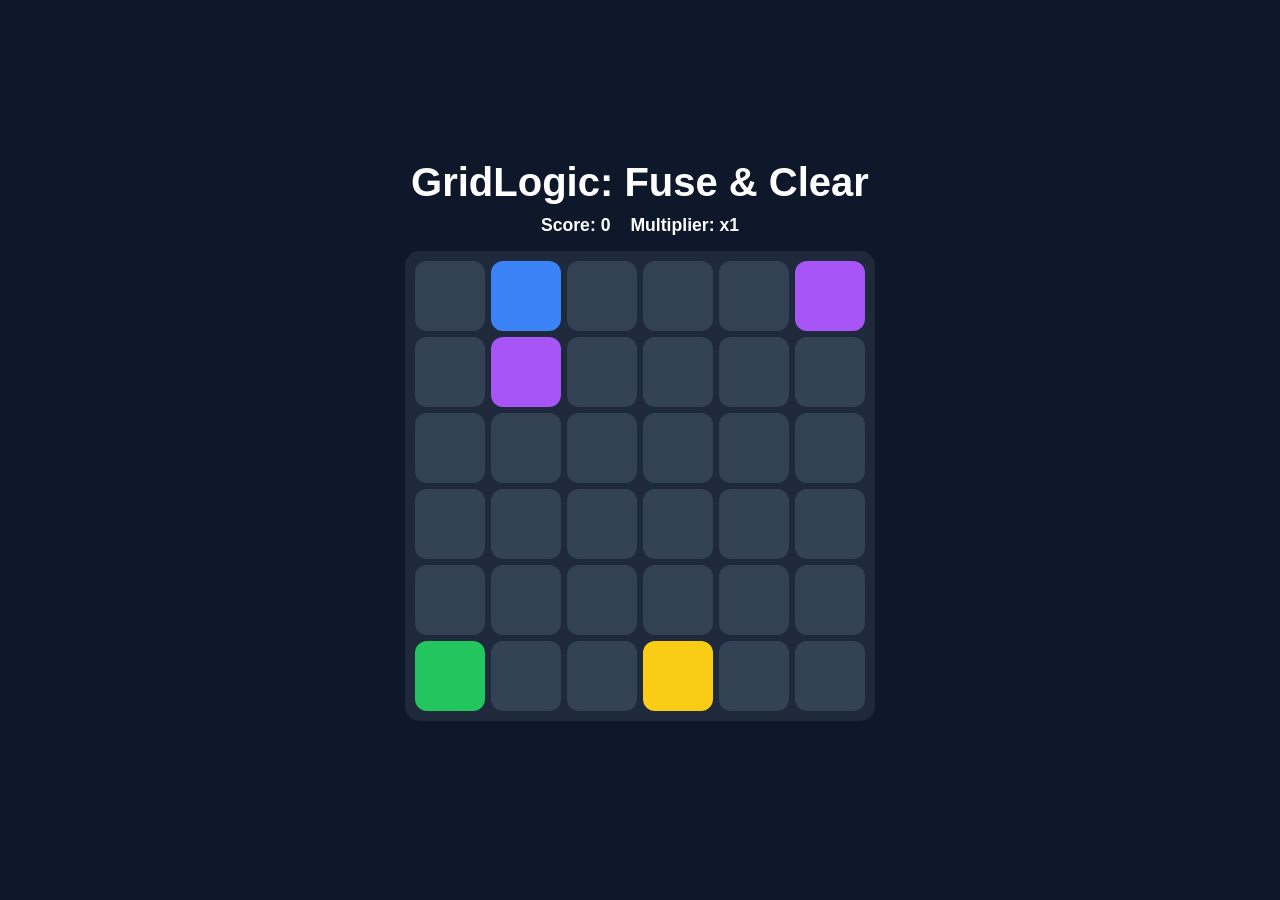
==== index.html @ 473e2ab2 "Rename title and heading from GridLock to GridLogic" ====
<!DOCTYPE html>
<html lang="en">
<head>
<meta charset="UTF-8">
<meta name="viewport" content="width=device-width,initial-scale=1">
<title>GridLogic: Fuse & Clear</title>
<link rel="stylesheet" href="styles.css">
</head>
<body>

<div class="container">
  <h1>GridLogic: Fuse & Clear</h1>
  
  <div class="stats">
    <div>Score: <span id="score">0</span></div>
    <div>Multiplier: x<span id="multiplier">1</span></div>
  </div>
  
  <div class="grid" id="grid"></div>
  
  <div id="gameover" class="gameover"></div>
</div>

<script src="game.js"></script>
</body>
</html>
---- styles.css ----
*{
    margin:0;
    padding:0;
    box-sizing:border-box;
    font-family:Inter,sans-serif;
}

:root{
    --cell-size:min(14vw,70px);
    --gap:min(1vw,6px);
}

body{
    background:#0f172a;
    color:white;
    min-height:100vh;
    display:flex;
    justify-content:center;
    align-items:center;
    padding:15px;
}

.container{
    text-align:center;
    width:100%;
    max-width:600px;
}

h1{
    margin-bottom:10px;
    font-size:clamp(1.4rem,4vw,2.5rem);
}

.stats{
    display:flex;
    justify-content:center;
    gap:20px;
    margin-bottom:15px;
    font-weight:bold;
    flex-wrap:wrap;
    font-size:clamp(0.9rem,2.5vw,1.1rem);
}

.grid{
    display:grid;
    grid-template-columns:repeat(6,var(--cell-size));
    gap:var(--gap);
    background:#1e293b;
    padding:10px;
    border-radius:15px;
    width:fit-content;
    margin:auto;
}

.cell{
    width:var(--cell-size);
    height:var(--cell-size);
    border-radius:12px;
    background:#334155;
    cursor:pointer;
    transition:.2s;
}

.cell:hover{
    transform:scale(1.05);
}

.red{
    background:#ef4444;
}

.blue{
    background:#3b82f6;
}

.green{
    background:#22c55e;
}

.yellow{
    background:#facc15;
}

.purple{
    background:#a855f7;
}

.gameover{
    margin-top:20px;
    font-size:clamp(1rem,4vw,1.5rem);
    color:#ff5555;
}

/* Tablets */
@media (max-width:768px){

    :root{
        --cell-size:min(13vw,60px);
    }

    .stats{
        gap:15px;
    }
}

/* Phones */
@media (max-width:480px){

    :root{
        --cell-size:min(14vw,50px);
    }

    .container{
        width:100%;
    }

    .grid{
        padding:8px;
    }

    .cell{
        border-radius:8px;
    }
}

/* Very Small Phones */
@media (max-width:350px){

    :root{
        --cell-size:min(13vw,42px);
    }

    .stats{
        flex-direction:column;
        gap:8px;
    }
}
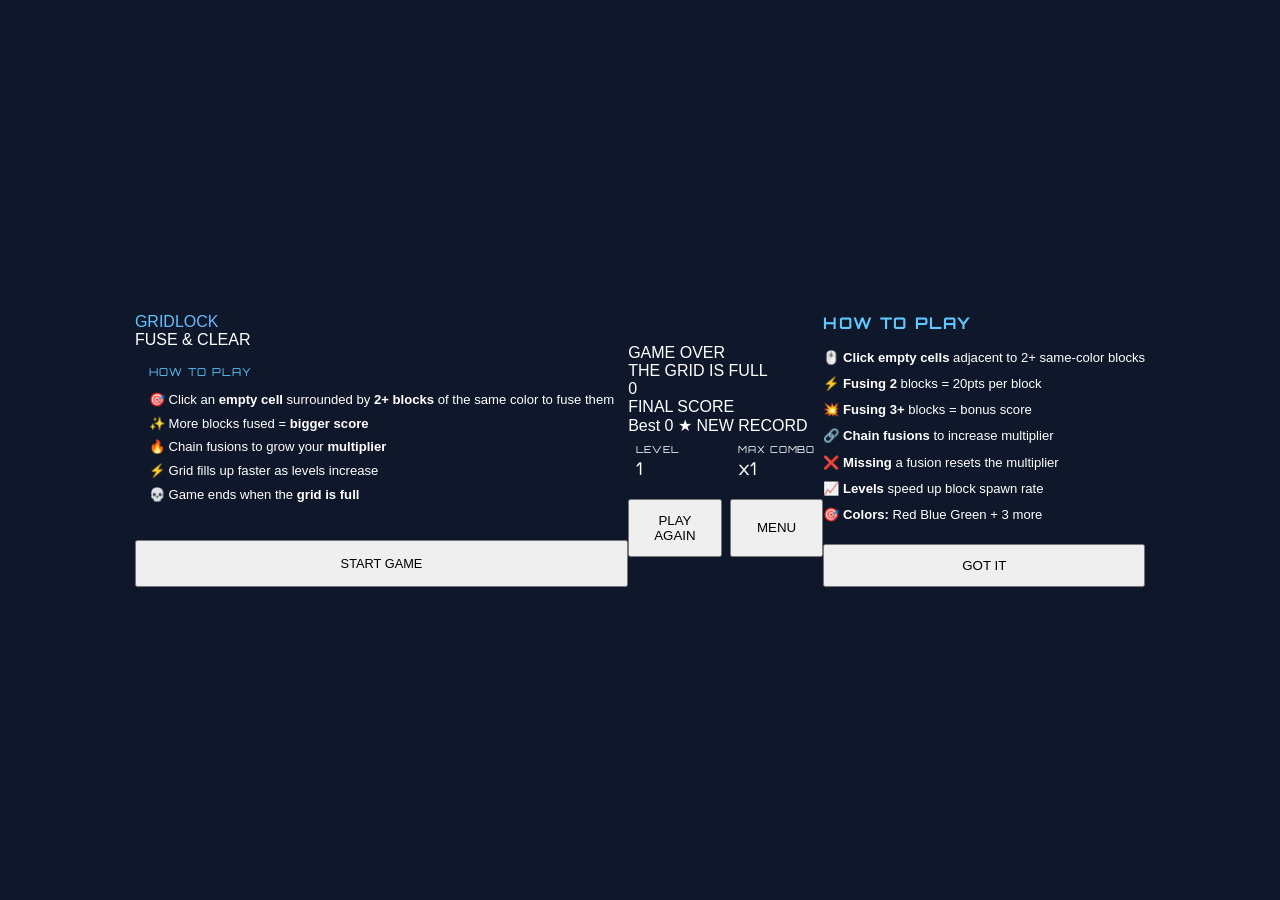
==== commit 24d43eb4: "Revamp index.html for GridLock game Updated HTML structure and added game instructions." ====
--- a/index.html
+++ b/index.html
@@ -3,24 +3,115 @@
 <head>
 <meta charset="UTF-8">
 <meta name="viewport" content="width=device-width,initial-scale=1">
-<title>GridLogic: Fuse & Clear</title>
+<title>GridLock: Fuse & Clear</title>
+<link rel="preconnect" href="https://fonts.googleapis.com">
+<link href="https://fonts.googleapis.com/css2?family=Orbitron:wght@400;700;900&family=Rajdhani:wght@400;600;700&display=swap" rel="stylesheet">
 <link rel="stylesheet" href="styles.css">
 </head>
 <body>
 
-<div class="container">
-  <h1>GridLogic: Fuse & Clear</h1>
-  
-  <div class="stats">
-    <div>Score: <span id="score">0</span></div>
-    <div>Multiplier: x<span id="multiplier">1</span></div>
+<!-- START SCREEN -->
+<div class="overlay" id="startScreen">
+  <div class="overlay-card">
+    <div class="overlay-title" style="background:linear-gradient(135deg,#60c8ff,#a855f7);-webkit-background-clip:text;-webkit-text-fill-color:transparent;background-clip:text;">GRIDLOCK</div>
+    <div class="overlay-sub">FUSE &amp; CLEAR</div>
+    <div style="margin-bottom:20px;padding:14px;background:var(--surface2);border-radius:10px;border:1px solid var(--border);text-align:left;font-size:0.82rem;line-height:1.8;">
+      <div style="color:#60c8ff;font-family:'Orbitron',monospace;font-size:0.68rem;letter-spacing:0.12em;margin-bottom:6px;">HOW TO PLAY</div>
+      <div>🎯 Click an <strong>empty cell</strong> surrounded by <strong>2+ blocks</strong> of the same color to fuse them</div>
+      <div>✨ More blocks fused = <strong>bigger score</strong></div>
+      <div>🔥 Chain fusions to grow your <strong>multiplier</strong></div>
+      <div>⚡ Grid fills up faster as levels increase</div>
+      <div>💀 Game ends when the <strong>grid is full</strong></div>
+    </div>
+    <div id="startHiScore" style="margin-bottom:14px;"></div>
+    <button class="btn btn-primary" style="width:100%;padding:14px;font-size:0.8rem;" onclick="startGame()">START GAME</button>
   </div>
-  
-  <div class="grid" id="grid"></div>
-  
-  <div id="gameover" class="gameover"></div>
 </div>
 
-<script src="game.js"></script>
+<!-- GAME OVER SCREEN -->
+<div class="overlay hidden" id="gameoverScreen">
+  <div class="overlay-card">
+    <div class="overlay-title" style="color:var(--red);">GAME OVER</div>
+    <div class="overlay-sub">THE GRID IS FULL</div>
+    <div class="score-big" id="finalScore">0</div>
+    <div class="score-label">FINAL SCORE</div>
+    <div class="hi-score-row">
+      <span class="hi-score-label">Best</span>
+      <span class="hi-score-val" id="goHiScore">0</span>
+      <span class="new-record hidden" id="newRecord">★ NEW RECORD</span>
+    </div>
+    <div style="display:grid;grid-template-columns:1fr 1fr;gap:8px;margin-bottom:12px;font-size:0.78rem;color:var(--dim);">
+      <div style="background:var(--surface2);border-radius:8px;padding:8px;border:1px solid var(--border);">
+        <div style="font-family:'Orbitron',monospace;font-size:0.6rem;letter-spacing:0.1em;margin-bottom:2px;">LEVEL</div>
+        <div style="font-family:'Orbitron',monospace;color:var(--text);font-size:1.1rem;" id="finalLevel">1</div>
+      </div>
+      <div style="background:var(--surface2);border-radius:8px;padding:8px;border:1px solid var(--border);">
+        <div style="font-family:'Orbitron',monospace;font-size:0.6rem;letter-spacing:0.1em;margin-bottom:2px;">MAX COMBO</div>
+        <div style="font-family:'Orbitron',monospace;color:var(--yellow);font-size:1.1rem;" id="finalCombo">x1</div>
+      </div>
+    </div>
+    <div style="display:flex;gap:8px;">
+      <button class="btn btn-primary" style="flex:1;padding:12px;" onclick="startGame()">PLAY AGAIN</button>
+      <button class="btn btn-muted" style="flex:1;padding:12px;" onclick="showStart()">MENU</button>
+    </div>
+  </div>
+</div>
+
+<!-- MAIN GAME -->
+<div class="container" id="gameUI" style="display:none;">
+  <div class="header">
+    <div class="logo">GridLock<span>Fuse &amp; Clear</span></div>
+  </div>
+
+  <div class="stats">
+    <div class="stat-card">
+      <div class="stat-label">Score</div>
+      <div class="stat-value glow-blue" id="score">0</div>
+    </div>
+    <div class="stat-card">
+      <div class="stat-label">Multiplier</div>
+      <div class="stat-value glow-gold" id="multiplier">×1</div>
+    </div>
+    <div class="stat-card">
+      <div class="stat-label">Best</div>
+      <div class="stat-value glow-green" id="hiScore">0</div>
+    </div>
+  </div>
+
+  <div class="level-bar-wrap">
+    <span class="level-label">LVL</span>
+    <div class="level-bar"><div class="level-fill" id="levelFill" style="width:0%"></div></div>
+    <span class="level-num" id="levelNum">1</span>
+  </div>
+
+  <div class="grid-wrap">
+    <div class="grid" id="grid"></div>
+  </div>
+
+  <div class="controls">
+    <button class="btn btn-primary" onclick="startGame()">↺ RESTART</button>
+    <button class="btn btn-muted" id="soundBtn" onclick="toggleSound()">🔊 SOUND</button>
+    <button class="btn btn-muted" onclick="showHowTo()">? HOW TO PLAY</button>
+  </div>
+</div>
+
+<!-- HOW TO PLAY OVERLAY -->
+<div class="overlay hidden" id="howToScreen">
+  <div class="overlay-card">
+    <div style="font-family:'Orbitron',monospace;font-weight:700;font-size:1rem;color:#60c8ff;letter-spacing:0.1em;margin-bottom:12px;">HOW TO PLAY</div>
+    <div style="text-align:left;font-size:0.82rem;line-height:2;color:var(--dim);">
+      <div>🖱️ <strong style="color:var(--text);">Click empty cells</strong> adjacent to 2+ same-color blocks</div>
+      <div>⚡ <strong style="color:var(--text);">Fusing 2</strong> blocks = 20pts per block</div>
+      <div>💥 <strong style="color:var(--text);">Fusing 3+</strong> blocks = bonus score</div>
+      <div>🔗 <strong style="color:var(--text);">Chain fusions</strong> to increase multiplier</div>
+      <div>❌ <strong style="color:var(--text);">Missing</strong> a fusion resets the multiplier</div>
+      <div>📈 <strong style="color:var(--text);">Levels</strong> speed up block spawn rate</div>
+      <div>🎯 <strong style="color:var(--text);">Colors:</strong> <span class="chip red"></span>Red <span class="chip blue"></span>Blue <span class="chip green"></span>Green + 3 more</div>
+    </div>
+    <button class="btn btn-primary" style="margin-top:16px;width:100%;padding:12px;" onclick="hideHowTo()">GOT IT</button>
+  </div>
+</div>
+
+<script src="script.js"></script>
 </body>
 </html>
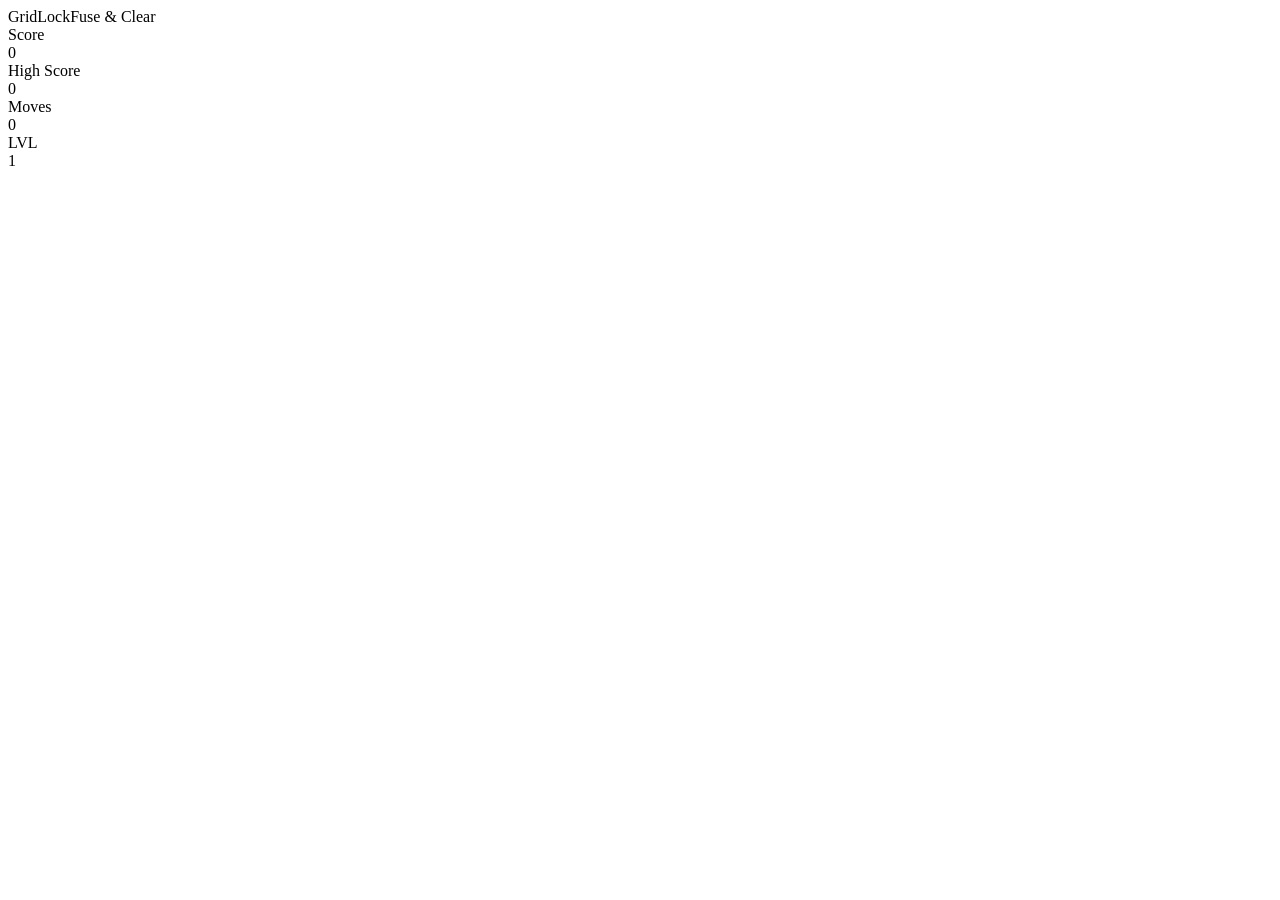
==== commit 749ed626: "Update index.html" ====
--- a/index.html
+++ b/index.html
@@ -6,109 +6,51 @@
 <title>GridLock: Fuse & Clear</title>
 <link rel="preconnect" href="https://fonts.googleapis.com">
 <link href="https://fonts.googleapis.com/css2?family=Orbitron:wght@400;700;900&family=Rajdhani:wght@400;600;700&display=swap" rel="stylesheet">
-<link rel="stylesheet" href="styles.css">
+<link rel="stylesheet" href="style.css">
 </head>
 <body>
 
-<!-- START SCREEN -->
-<div class="overlay" id="startScreen">
-  <div class="overlay-card">
-    <div class="overlay-title" style="background:linear-gradient(135deg,#60c8ff,#a855f7);-webkit-background-clip:text;-webkit-text-fill-color:transparent;background-clip:text;">GRIDLOCK</div>
-    <div class="overlay-sub">FUSE &amp; CLEAR</div>
-    <div style="margin-bottom:20px;padding:14px;background:var(--surface2);border-radius:10px;border:1px solid var(--border);text-align:left;font-size:0.82rem;line-height:1.8;">
-      <div style="color:#60c8ff;font-family:'Orbitron',monospace;font-size:0.68rem;letter-spacing:0.12em;margin-bottom:6px;">HOW TO PLAY</div>
-      <div>🎯 Click an <strong>empty cell</strong> surrounded by <strong>2+ blocks</strong> of the same color to fuse them</div>
-      <div>✨ More blocks fused = <strong>bigger score</strong></div>
-      <div>🔥 Chain fusions to grow your <strong>multiplier</strong></div>
-      <div>⚡ Grid fills up faster as levels increase</div>
-      <div>💀 Game ends when the <strong>grid is full</strong></div>
-    </div>
-    <div id="startHiScore" style="margin-bottom:14px;"></div>
-    <button class="btn btn-primary" style="width:100%;padding:14px;font-size:0.8rem;" onclick="startGame()">START GAME</button>
-  </div>
-</div>
-
-<!-- GAME OVER SCREEN -->
-<div class="overlay hidden" id="gameoverScreen">
-  <div class="overlay-card">
-    <div class="overlay-title" style="color:var(--red);">GAME OVER</div>
-    <div class="overlay-sub">THE GRID IS FULL</div>
-    <div class="score-big" id="finalScore">0</div>
-    <div class="score-label">FINAL SCORE</div>
-    <div class="hi-score-row">
-      <span class="hi-score-label">Best</span>
-      <span class="hi-score-val" id="goHiScore">0</span>
-      <span class="new-record hidden" id="newRecord">★ NEW RECORD</span>
-    </div>
-    <div style="display:grid;grid-template-columns:1fr 1fr;gap:8px;margin-bottom:12px;font-size:0.78rem;color:var(--dim);">
-      <div style="background:var(--surface2);border-radius:8px;padding:8px;border:1px solid var(--border);">
-        <div style="font-family:'Orbitron',monospace;font-size:0.6rem;letter-spacing:0.1em;margin-bottom:2px;">LEVEL</div>
-        <div style="font-family:'Orbitron',monospace;color:var(--text);font-size:1.1rem;" id="finalLevel">1</div>
-      </div>
-      <div style="background:var(--surface2);border-radius:8px;padding:8px;border:1px solid var(--border);">
-        <div style="font-family:'Orbitron',monospace;font-size:0.6rem;letter-spacing:0.1em;margin-bottom:2px;">MAX COMBO</div>
-        <div style="font-family:'Orbitron',monospace;color:var(--yellow);font-size:1.1rem;" id="finalCombo">x1</div>
-      </div>
-    </div>
-    <div style="display:flex;gap:8px;">
-      <button class="btn btn-primary" style="flex:1;padding:12px;" onclick="startGame()">PLAY AGAIN</button>
-      <button class="btn btn-muted" style="flex:1;padding:12px;" onclick="showStart()">MENU</button>
-    </div>
-  </div>
-</div>
-
-<!-- MAIN GAME -->
-<div class="container" id="gameUI" style="display:none;">
+<div class="container">
+  <!-- Header -->
   <div class="header">
-    <div class="logo">GridLock<span>Fuse &amp; Clear</span></div>
+    <div class="logo">GridLock<span>Fuse & Clear</span></div>
   </div>
 
+  <!-- Stats bar -->
   <div class="stats">
     <div class="stat-card">
       <div class="stat-label">Score</div>
-      <div class="stat-value glow-blue" id="score">0</div>
+      <div class="stat-value glow-blue">0</div>
     </div>
     <div class="stat-card">
-      <div class="stat-label">Multiplier</div>
-      <div class="stat-value glow-gold" id="multiplier">×1</div>
+      <div class="stat-label">High Score</div>
+      <div class="stat-value glow-gold">0</div>
     </div>
     <div class="stat-card">
-      <div class="stat-label">Best</div>
-      <div class="stat-value glow-green" id="hiScore">0</div>
+      <div class="stat-label">Moves</div>
+      <div class="stat-value glow-green">0</div>
     </div>
   </div>
 
+  <!-- Level bar -->
   <div class="level-bar-wrap">
-    <span class="level-label">LVL</span>
-    <div class="level-bar"><div class="level-fill" id="levelFill" style="width:0%"></div></div>
-    <span class="level-num" id="levelNum">1</span>
+    <div class="level-label">LVL</div>
+    <div class="level-bar">
+      <div class="level-fill" style="width: 0%"></div>
+    </div>
+    <div class="level-num">1</div>
   </div>
 
+  <!-- Grid -->
   <div class="grid-wrap">
-    <div class="grid" id="grid"></div>
+    <div class="grid">
+      <!-- Generated by script -->
+    </div>
   </div>
 
+  <!-- Controls -->
   <div class="controls">
-    <button class="btn btn-primary" onclick="startGame()">↺ RESTART</button>
-    <button class="btn btn-muted" id="soundBtn" onclick="toggleSound()">🔊 SOUND</button>
-    <button class="btn btn-muted" onclick="showHowTo()">? HOW TO PLAY</button>
-  </div>
-</div>
-
-<!-- HOW TO PLAY OVERLAY -->
-<div class="overlay hidden" id="howToScreen">
-  <div class="overlay-card">
-    <div style="font-family:'Orbitron',monospace;font-weight:700;font-size:1rem;color:#60c8ff;letter-spacing:0.1em;margin-bottom:12px;">HOW TO PLAY</div>
-    <div style="text-align:left;font-size:0.82rem;line-height:2;color:var(--dim);">
-      <div>🖱️ <strong style="color:var(--text);">Click empty cells</strong> adjacent to 2+ same-color blocks</div>
-      <div>⚡ <strong style="color:var(--text);">Fusing 2</strong> blocks = 20pts per block</div>
-      <div>💥 <strong style="color:var(--text);">Fusing 3+</strong> blocks = bonus score</div>
-      <div>🔗 <strong style="color:var(--text);">Chain fusions</strong> to increase multiplier</div>
-      <div>❌ <strong style="color:var(--text);">Missing</strong> a fusion resets the multiplier</div>
-      <div>📈 <strong style="color:var(--text);">Levels</strong> speed up block spawn rate</div>
-      <div>🎯 <strong style="color:var(--text);">Colors:</strong> <span class="chip red"></span>Red <span class="chip blue"></span>Blue <span class="chip green"></span>Green + 3 more</div>
-    </div>
-    <button class="btn btn-primary" style="margin-top:16px;width:100%;padding:12px;" onclick="hideHowTo()">GOT IT</button>
+    <!-- Generated by script -->
   </div>
 </div>
 
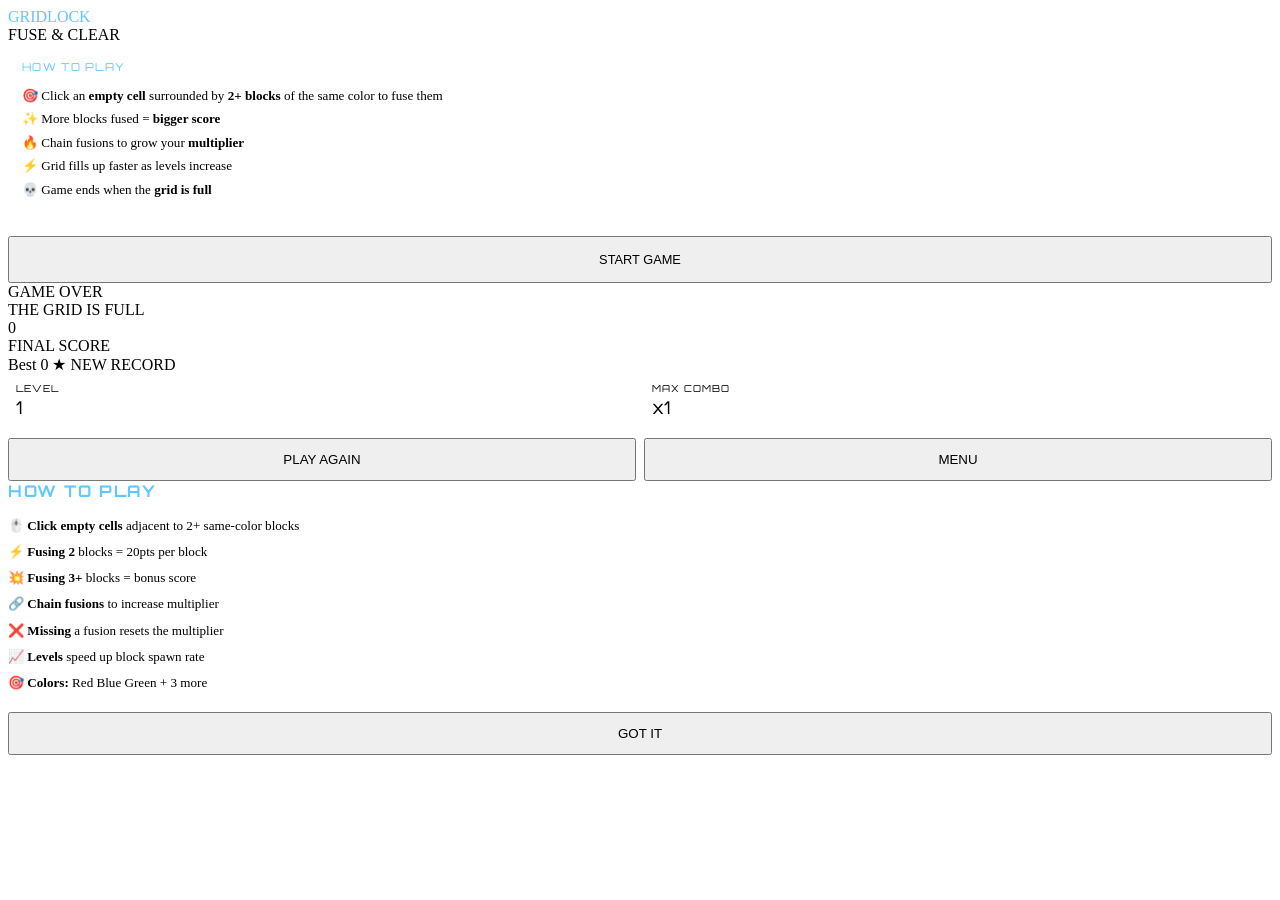
==== commit 69366ea6: "Update index.html" ====
--- a/index.html
+++ b/index.html
@@ -10,47 +10,105 @@
 </head>
 <body>
 
-<div class="container">
-  <!-- Header -->
+<!-- START SCREEN -->
+<div class="overlay" id="startScreen">
+  <div class="overlay-card">
+    <div class="overlay-title" style="background:linear-gradient(135deg,#60c8ff,#a855f7);-webkit-background-clip:text;-webkit-text-fill-color:transparent;background-clip:text;">GRIDLOCK</div>
+    <div class="overlay-sub">FUSE &amp; CLEAR</div>
+    <div style="margin-bottom:20px;padding:14px;background:var(--surface2);border-radius:10px;border:1px solid var(--border);text-align:left;font-size:0.82rem;line-height:1.8;">
+      <div style="color:#60c8ff;font-family:'Orbitron',monospace;font-size:0.68rem;letter-spacing:0.12em;margin-bottom:6px;">HOW TO PLAY</div>
+      <div>🎯 Click an <strong>empty cell</strong> surrounded by <strong>2+ blocks</strong> of the same color to fuse them</div>
+      <div>✨ More blocks fused = <strong>bigger score</strong></div>
+      <div>🔥 Chain fusions to grow your <strong>multiplier</strong></div>
+      <div>⚡ Grid fills up faster as levels increase</div>
+      <div>💀 Game ends when the <strong>grid is full</strong></div>
+    </div>
+    <div id="startHiScore" style="margin-bottom:14px;"></div>
+    <button class="btn btn-primary" style="width:100%;padding:14px;font-size:0.8rem;" onclick="startGame()">START GAME</button>
+  </div>
+</div>
+
+<!-- GAME OVER SCREEN -->
+<div class="overlay hidden" id="gameoverScreen">
+  <div class="overlay-card">
+    <div class="overlay-title" style="color:var(--red);">GAME OVER</div>
+    <div class="overlay-sub">THE GRID IS FULL</div>
+    <div class="score-big" id="finalScore">0</div>
+    <div class="score-label">FINAL SCORE</div>
+    <div class="hi-score-row">
+      <span class="hi-score-label">Best</span>
+      <span class="hi-score-val" id="goHiScore">0</span>
+      <span class="new-record hidden" id="newRecord">★ NEW RECORD</span>
+    </div>
+    <div style="display:grid;grid-template-columns:1fr 1fr;gap:8px;margin-bottom:12px;font-size:0.78rem;color:var(--dim);">
+      <div style="background:var(--surface2);border-radius:8px;padding:8px;border:1px solid var(--border);">
+        <div style="font-family:'Orbitron',monospace;font-size:0.6rem;letter-spacing:0.1em;margin-bottom:2px;">LEVEL</div>
+        <div style="font-family:'Orbitron',monospace;color:var(--text);font-size:1.1rem;" id="finalLevel">1</div>
+      </div>
+      <div style="background:var(--surface2);border-radius:8px;padding:8px;border:1px solid var(--border);">
+        <div style="font-family:'Orbitron',monospace;font-size:0.6rem;letter-spacing:0.1em;margin-bottom:2px;">MAX COMBO</div>
+        <div style="font-family:'Orbitron',monospace;color:var(--yellow);font-size:1.1rem;" id="finalCombo">x1</div>
+      </div>
+    </div>
+    <div style="display:flex;gap:8px;">
+      <button class="btn btn-primary" style="flex:1;padding:12px;" onclick="startGame()">PLAY AGAIN</button>
+      <button class="btn btn-muted" style="flex:1;padding:12px;" onclick="showStart()">MENU</button>
+    </div>
+  </div>
+</div>
+
+<!-- MAIN GAME -->
+<div class="container" id="gameUI" style="display:none;">
   <div class="header">
-    <div class="logo">GridLock<span>Fuse & Clear</span></div>
+    <div class="logo">GridLock<span>Fuse &amp; Clear</span></div>
   </div>
 
-  <!-- Stats bar -->
   <div class="stats">
     <div class="stat-card">
       <div class="stat-label">Score</div>
-      <div class="stat-value glow-blue">0</div>
+      <div class="stat-value glow-blue" id="score">0</div>
     </div>
     <div class="stat-card">
-      <div class="stat-label">High Score</div>
-      <div class="stat-value glow-gold">0</div>
+      <div class="stat-label">Multiplier</div>
+      <div class="stat-value glow-gold" id="multiplier">×1</div>
     </div>
     <div class="stat-card">
-      <div class="stat-label">Moves</div>
-      <div class="stat-value glow-green">0</div>
+      <div class="stat-label">Best</div>
+      <div class="stat-value glow-green" id="hiScore">0</div>
     </div>
   </div>
 
-  <!-- Level bar -->
   <div class="level-bar-wrap">
-    <div class="level-label">LVL</div>
-    <div class="level-bar">
-      <div class="level-fill" style="width: 0%"></div>
-    </div>
-    <div class="level-num">1</div>
+    <span class="level-label">LVL</span>
+    <div class="level-bar"><div class="level-fill" id="levelFill" style="width:0%"></div></div>
+    <span class="level-num" id="levelNum">1</span>
   </div>
 
-  <!-- Grid -->
   <div class="grid-wrap">
-    <div class="grid">
-      <!-- Generated by script -->
-    </div>
+    <div class="grid" id="grid"></div>
   </div>
 
-  <!-- Controls -->
   <div class="controls">
-    <!-- Generated by script -->
+    <button class="btn btn-primary" onclick="startGame()">↺ RESTART</button>
+    <button class="btn btn-muted" id="soundBtn" onclick="toggleSound()">🔊 SOUND</button>
+    <button class="btn btn-muted" onclick="showHowTo()">? HOW TO PLAY</button>
+  </div>
+</div>
+
+<!-- HOW TO PLAY OVERLAY -->
+<div class="overlay hidden" id="howToScreen">
+  <div class="overlay-card">
+    <div style="font-family:'Orbitron',monospace;font-weight:700;font-size:1rem;color:#60c8ff;letter-spacing:0.1em;margin-bottom:12px;">HOW TO PLAY</div>
+    <div style="text-align:left;font-size:0.82rem;line-height:2;color:var(--dim);">
+      <div>🖱️ <strong style="color:var(--text);">Click empty cells</strong> adjacent to 2+ same-color blocks</div>
+      <div>⚡ <strong style="color:var(--text);">Fusing 2</strong> blocks = 20pts per block</div>
+      <div>💥 <strong style="color:var(--text);">Fusing 3+</strong> blocks = bonus score</div>
+      <div>🔗 <strong style="color:var(--text);">Chain fusions</strong> to increase multiplier</div>
+      <div>❌ <strong style="color:var(--text);">Missing</strong> a fusion resets the multiplier</div>
+      <div>📈 <strong style="color:var(--text);">Levels</strong> speed up block spawn rate</div>
+      <div>🎯 <strong style="color:var(--text);">Colors:</strong> <span class="chip red"></span>Red <span class="chip blue"></span>Blue <span class="chip green"></span>Green + 3 more</div>
+    </div>
+    <button class="btn btn-primary" style="margin-top:16px;width:100%;padding:12px;" onclick="hideHowTo()">GOT IT</button>
   </div>
 </div>
 
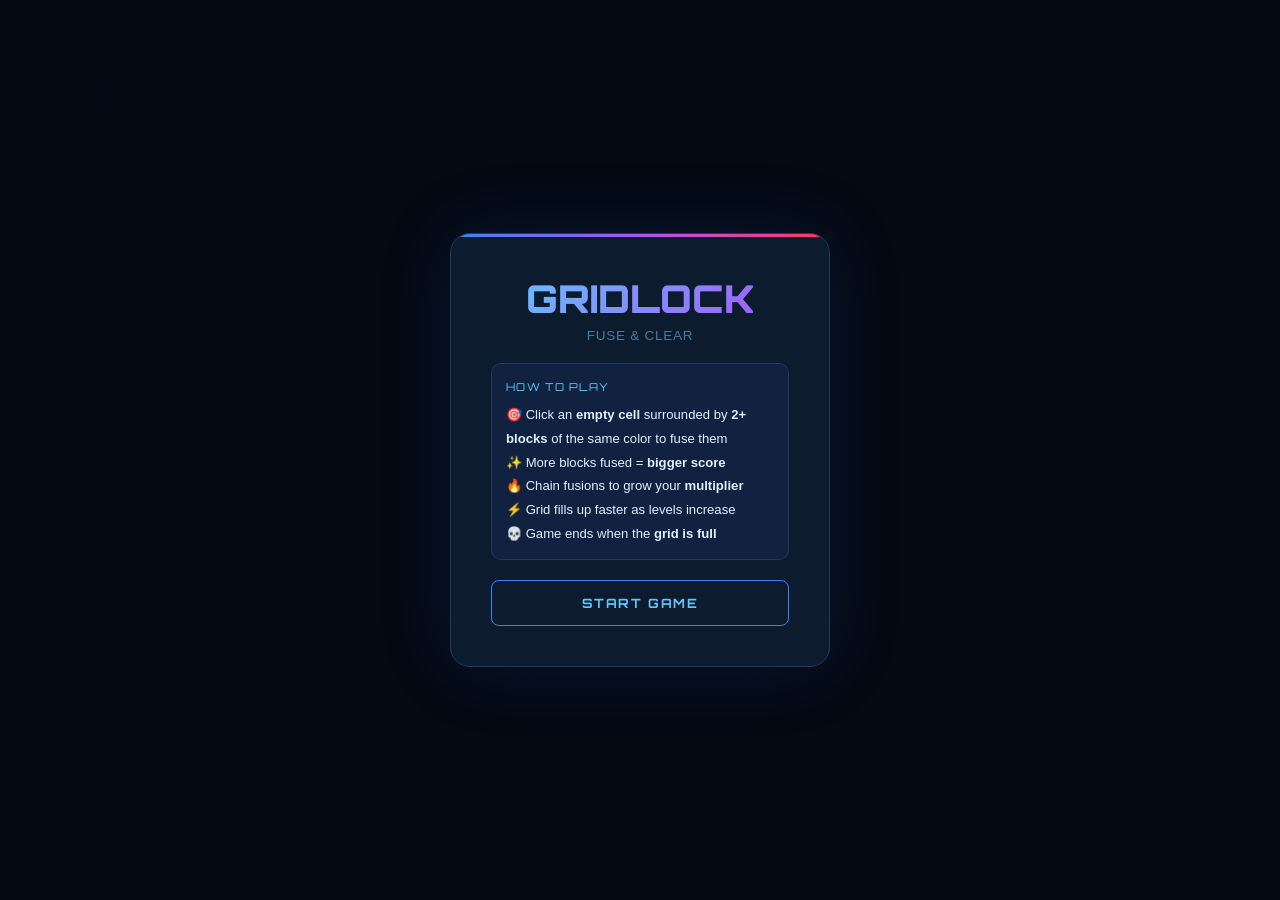
==== commit 56a0a3ce: "Update index.html" ====
--- a/index.html
+++ b/index.html
@@ -6,7 +6,7 @@
 <title>GridLock: Fuse & Clear</title>
 <link rel="preconnect" href="https://fonts.googleapis.com">
 <link href="https://fonts.googleapis.com/css2?family=Orbitron:wght@400;700;900&family=Rajdhani:wght@400;600;700&display=swap" rel="stylesheet">
-<link rel="stylesheet" href="style.css">
+<link rel="stylesheet" href="styles.css">
 </head>
 <body>
 
@@ -112,6 +112,6 @@
   </div>
 </div>
 
-<script src="script.js"></script>
+<script src="game.js"></script>
 </body>
 </html>
--- a/styles.css
+++ b/styles.css
@@ -0,0 +1,483 @@
+*{margin:0;padding:0;box-sizing:border-box;}
+
+:root{
+  --cell:min(13.5vw,68px);
+  --gap:min(1vw,5px);
+  --red:#ff3b5c;
+  --blue:#3b82f6;
+  --green:#00e676;
+  --yellow:#ffd600;
+  --purple:#d500f9;
+  --orange:#ff6d00;
+  --bg:#050a14;
+  --surface:#0d1b2e;
+  --surface2:#112240;
+  --border:#1e3a5f;
+  --text:#e0f0ff;
+  --dim:#4a7a9b;
+}
+
+body{
+  background:var(--bg);
+  color:var(--text);
+  min-height:100vh;
+  font-family:'Rajdhani',sans-serif;
+  overflow-x:hidden;
+  display:flex;
+  flex-direction:column;
+  align-items:center;
+  justify-content:center;
+  padding:12px;
+}
+
+/* Animated grid background */
+body::before{
+  content:'';
+  position:fixed;
+  inset:0;
+  background-image:
+    linear-gradient(rgba(59,130,246,0.04) 1px,transparent 1px),
+    linear-gradient(90deg,rgba(59,130,246,0.04) 1px,transparent 1px);
+  background-size:40px 40px;
+  animation:gridDrift 20s linear infinite;
+  pointer-events:none;
+  z-index:0;
+}
+@keyframes gridDrift{0%{background-position:0 0}100%{background-position:40px 40px}}
+
+/* Glow orbs */
+body::after{
+  content:'';
+  position:fixed;
+  width:600px;height:600px;
+  border-radius:50%;
+  background:radial-gradient(circle,rgba(59,130,246,0.08) 0%,transparent 70%);
+  top:-200px;left:-200px;
+  pointer-events:none;
+  z-index:0;
+  animation:orbFloat 8s ease-in-out infinite;
+}
+@keyframes orbFloat{0%,100%{transform:translate(0,0)}50%{transform:translate(60px,40px)}}
+
+.container{
+  position:relative;
+  z-index:1;
+  text-align:center;
+  width:100%;
+  max-width:520px;
+}
+
+/* Header */
+.header{
+  margin-bottom:16px;
+}
+
+.logo{
+  font-family:'Orbitron',monospace;
+  font-weight:900;
+  font-size:clamp(1.6rem,5vw,2.8rem);
+  letter-spacing:0.05em;
+  background:linear-gradient(135deg,#60c8ff 0%,#3b82f6 40%,#a855f7 100%);
+  -webkit-background-clip:text;
+  -webkit-text-fill-color:transparent;
+  background-clip:text;
+  text-shadow:none;
+  position:relative;
+}
+.logo span{
+  font-size:0.45em;
+  display:block;
+  font-family:'Rajdhani',sans-serif;
+  font-weight:600;
+  letter-spacing:0.3em;
+  background:linear-gradient(90deg,var(--dim),#60c8ff,var(--dim));
+  -webkit-background-clip:text;
+  -webkit-text-fill-color:transparent;
+  background-clip:text;
+  margin-top:-4px;
+  text-transform:uppercase;
+}
+
+/* Stats bar */
+.stats{
+  display:grid;
+  grid-template-columns:1fr 1fr 1fr;
+  gap:8px;
+  margin-bottom:14px;
+}
+.stat-card{
+  background:var(--surface);
+  border:1px solid var(--border);
+  border-radius:10px;
+  padding:8px 6px;
+  position:relative;
+  overflow:hidden;
+}
+.stat-card::before{
+  content:'';
+  position:absolute;
+  top:0;left:0;right:0;
+  height:2px;
+  background:linear-gradient(90deg,transparent,#3b82f6,transparent);
+}
+.stat-label{
+  font-size:0.65rem;
+  letter-spacing:0.15em;
+  text-transform:uppercase;
+  color:var(--dim);
+  font-weight:700;
+}
+.stat-value{
+  font-family:'Orbitron',monospace;
+  font-size:clamp(1rem,3.5vw,1.5rem);
+  font-weight:700;
+  color:var(--text);
+  line-height:1.1;
+}
+.stat-value.glow-blue{color:#60c8ff;text-shadow:0 0 12px rgba(96,200,255,0.6);}
+.stat-value.glow-gold{color:var(--yellow);text-shadow:0 0 12px rgba(255,214,0,0.5);}
+.stat-value.glow-green{color:var(--green);text-shadow:0 0 12px rgba(0,230,118,0.5);}
+
+/* Level bar */
+.level-bar-wrap{
+  margin-bottom:12px;
+  background:var(--surface);
+  border:1px solid var(--border);
+  border-radius:8px;
+  padding:6px 12px;
+  display:flex;
+  align-items:center;
+  gap:10px;
+}
+.level-label{
+  font-family:'Orbitron',monospace;
+  font-size:0.7rem;
+  color:var(--dim);
+  white-space:nowrap;
+  letter-spacing:0.1em;
+}
+.level-bar{
+  flex:1;
+  height:6px;
+  background:var(--surface2);
+  border-radius:3px;
+  overflow:hidden;
+}
+.level-fill{
+  height:100%;
+  background:linear-gradient(90deg,#3b82f6,#a855f7);
+  border-radius:3px;
+  transition:width 0.5s ease;
+  box-shadow:0 0 8px rgba(168,85,247,0.6);
+}
+.level-num{
+  font-family:'Orbitron',monospace;
+  font-size:0.85rem;
+  font-weight:700;
+  color:#a855f7;
+  min-width:20px;
+}
+
+/* Grid */
+.grid-wrap{
+  position:relative;
+  display:inline-block;
+}
+.grid{
+  display:grid;
+  grid-template-columns:repeat(6,var(--cell));
+  gap:var(--gap);
+  background:var(--surface);
+  padding:10px;
+  border-radius:16px;
+  border:1px solid var(--border);
+  box-shadow:0 0 40px rgba(59,130,246,0.08),inset 0 1px 0 rgba(255,255,255,0.04);
+}
+
+.cell{
+  width:var(--cell);
+  height:var(--cell);
+  border-radius:10px;
+  background:var(--surface2);
+  cursor:pointer;
+  transition:transform 0.15s ease,box-shadow 0.15s ease,opacity 0.15s ease;
+  position:relative;
+  border:1px solid rgba(255,255,255,0.04);
+}
+.cell:hover{
+  transform:scale(1.06);
+}
+.cell.empty:hover{
+  background:rgba(59,130,246,0.15);
+  border-color:rgba(59,130,246,0.3);
+}
+
+/* Color cells */
+.cell.red   {background:var(--red);   border-color:rgba(255,59,92,0.4);}
+.cell.blue  {background:var(--blue);  border-color:rgba(59,130,246,0.4);}
+.cell.green {background:var(--green); border-color:rgba(0,230,118,0.4);}
+.cell.yellow{background:var(--yellow);border-color:rgba(255,214,0,0.4);}
+.cell.purple{background:var(--purple);border-color:rgba(213,0,249,0.4);}
+.cell.orange{background:var(--orange);border-color:rgba(255,109,0,0.4);}
+
+/* Glossy shine on colored cells */
+.cell.red::after,.cell.blue::after,.cell.green::after,
+.cell.yellow::after,.cell.purple::after,.cell.orange::after{
+  content:'';
+  position:absolute;
+  top:3px;left:6px;right:6px;
+  height:40%;
+  background:linear-gradient(180deg,rgba(255,255,255,0.3) 0%,transparent 100%);
+  border-radius:4px 4px 8px 8px;
+  pointer-events:none;
+}
+
+.cell.glow-red   {box-shadow:0 0 18px rgba(255,59,92,0.8),  0 0 40px rgba(255,59,92,0.3);}
+.cell.glow-blue  {box-shadow:0 0 18px rgba(59,130,246,0.8), 0 0 40px rgba(59,130,246,0.3);}
+.cell.glow-green {box-shadow:0 0 18px rgba(0,230,118,0.8),  0 0 40px rgba(0,230,118,0.3);}
+.cell.glow-yellow{box-shadow:0 0 18px rgba(255,214,0,0.8),  0 0 40px rgba(255,214,0,0.3);}
+.cell.glow-purple{box-shadow:0 0 18px rgba(213,0,249,0.8),  0 0 40px rgba(213,0,249,0.3);}
+.cell.glow-orange{box-shadow:0 0 18px rgba(255,109,0,0.8),  0 0 40px rgba(255,109,0,0.3);}
+
+.cell.pop{animation:cellPop 0.35s ease;}
+@keyframes cellPop{
+  0%{transform:scale(1)}
+  40%{transform:scale(1.2)}
+  100%{transform:scale(1)}
+}
+.cell.clear{animation:cellClear 0.3s ease forwards;}
+@keyframes cellClear{
+  0%{transform:scale(1);opacity:1}
+  100%{transform:scale(0);opacity:0}
+}
+.cell.spawn{animation:cellSpawn 0.3s cubic-bezier(.34,1.56,.64,1) forwards;}
+@keyframes cellSpawn{
+  0%{transform:scale(0);opacity:0}
+  100%{transform:scale(1);opacity:1}
+}
+
+/* Floating score popup */
+.score-popup{
+  position:absolute;
+  font-family:'Orbitron',monospace;
+  font-weight:700;
+  font-size:clamp(0.9rem,2.5vw,1.2rem);
+  color:#fff;
+  text-shadow:0 0 10px currentColor;
+  pointer-events:none;
+  z-index:100;
+  animation:floatUp 0.8s ease forwards;
+}
+@keyframes floatUp{
+  0%{transform:translateY(0) scale(1);opacity:1}
+  100%{transform:translateY(-70px) scale(1.2);opacity:0}
+}
+
+/* Multiplier flash */
+.mult-flash{
+  position:absolute;
+  top:50%;left:50%;
+  transform:translate(-50%,-50%);
+  font-family:'Orbitron',monospace;
+  font-size:clamp(2rem,8vw,4rem);
+  font-weight:900;
+  pointer-events:none;
+  z-index:200;
+  animation:multFlash 0.7s ease forwards;
+  white-space:nowrap;
+}
+@keyframes multFlash{
+  0%{transform:translate(-50%,-50%) scale(0.5);opacity:1}
+  50%{transform:translate(-50%,-50%) scale(1.1);opacity:1}
+  100%{transform:translate(-50%,-60%) scale(0.8);opacity:0}
+}
+
+/* Hint highlight */
+.cell.hint{
+  animation:hintPulse 0.5s ease 3;
+}
+@keyframes hintPulse{
+  0%,100%{filter:brightness(1)}
+  50%{filter:brightness(1.5)}
+}
+
+/* Controls */
+.controls{
+  display:flex;
+  gap:8px;
+  margin-top:12px;
+  justify-content:center;
+  flex-wrap:wrap;
+}
+.btn{
+  font-family:'Orbitron',monospace;
+  font-weight:700;
+  font-size:0.65rem;
+  letter-spacing:0.12em;
+  text-transform:uppercase;
+  padding:8px 18px;
+  border-radius:8px;
+  border:1px solid;
+  cursor:pointer;
+  transition:all 0.2s ease;
+  background:transparent;
+}
+.btn-primary{
+  border-color:#3b82f6;
+  color:#60c8ff;
+}
+.btn-primary:hover{
+  background:rgba(59,130,246,0.15);
+  box-shadow:0 0 16px rgba(59,130,246,0.3);
+}
+.btn-muted{
+  border-color:var(--border);
+  color:var(--dim);
+}
+.btn-muted:hover{
+  border-color:#4a7a9b;
+  color:var(--text);
+}
+
+/* How to play */
+.how-to{
+  margin-top:10px;
+  background:var(--surface);
+  border:1px solid var(--border);
+  border-radius:10px;
+  padding:10px 14px;
+  text-align:left;
+  font-size:0.8rem;
+  color:var(--dim);
+  line-height:1.7;
+}
+.how-to strong{color:var(--text);}
+.how-to-title{
+  font-family:'Orbitron',monospace;
+  font-size:0.7rem;
+  color:#60c8ff;
+  letter-spacing:0.1em;
+  margin-bottom:4px;
+}
+
+/* Overlay screens */
+.overlay{
+  position:fixed;
+  inset:0;
+  z-index:1000;
+  background:rgba(5,10,20,0.92);
+  backdrop-filter:blur(12px);
+  display:flex;
+  align-items:center;
+  justify-content:center;
+  padding:20px;
+}
+.overlay.hidden{display:none;}
+
+.overlay-card{
+  background:var(--surface);
+  border:1px solid var(--border);
+  border-radius:20px;
+  padding:clamp(20px,5vw,40px);
+  max-width:380px;
+  width:100%;
+  text-align:center;
+  box-shadow:0 0 80px rgba(59,130,246,0.12);
+  position:relative;
+  overflow:hidden;
+}
+.overlay-card::before{
+  content:'';
+  position:absolute;
+  top:0;left:0;right:0;
+  height:3px;
+  background:linear-gradient(90deg,#3b82f6,#a855f7,#ff3b5c);
+}
+
+.overlay-title{
+  font-family:'Orbitron',monospace;
+  font-weight:900;
+  font-size:clamp(1.6rem,5vw,2.4rem);
+  margin-bottom:6px;
+}
+.overlay-sub{
+  font-size:0.85rem;
+  color:var(--dim);
+  margin-bottom:20px;
+  letter-spacing:0.05em;
+}
+
+.score-big{
+  font-family:'Orbitron',monospace;
+  font-size:clamp(2.5rem,8vw,4rem);
+  font-weight:900;
+  background:linear-gradient(135deg,var(--yellow),var(--orange));
+  -webkit-background-clip:text;
+  -webkit-text-fill-color:transparent;
+  background-clip:text;
+  line-height:1;
+  margin-bottom:4px;
+}
+.score-label{
+  font-size:0.7rem;
+  letter-spacing:0.2em;
+  color:var(--dim);
+  text-transform:uppercase;
+  margin-bottom:16px;
+}
+
+.hi-score-row{
+  display:flex;
+  align-items:center;
+  justify-content:center;
+  gap:8px;
+  background:var(--surface2);
+  border-radius:8px;
+  padding:8px 16px;
+  margin-bottom:20px;
+  border:1px solid var(--border);
+}
+.hi-score-label{
+  font-size:0.7rem;
+  letter-spacing:0.15em;
+  text-transform:uppercase;
+  color:var(--dim);
+}
+.hi-score-val{
+  font-family:'Orbitron',monospace;
+  font-weight:700;
+  color:var(--yellow);
+  text-shadow:0 0 10px rgba(255,214,0,0.5);
+}
+.new-record{
+  color:var(--green);
+  font-size:0.7rem;
+  letter-spacing:0.1em;
+  text-transform:uppercase;
+  animation:blink 0.7s ease infinite;
+}
+@keyframes blink{0%,100%{opacity:1}50%{opacity:0.4}}
+
+/* Color chips in how-to */
+.chip{
+  display:inline-block;
+  width:10px;height:10px;
+  border-radius:3px;
+  margin-right:3px;
+  vertical-align:middle;
+}
+.chip.red{background:var(--red);}
+.chip.blue{background:var(--blue);}
+.chip.green{background:var(--green);}
+
+/* Responsive */
+@media(max-width:480px){
+  :root{--cell:min(14vw,52px);}
+  .grid{padding:7px;border-radius:12px;}
+  .cell{border-radius:8px;}
+  .stats{gap:6px;}
+  .stat-card{padding:6px 4px;}
+}
+@media(max-width:350px){
+  :root{--cell:min(13.5vw,44px);}
+}
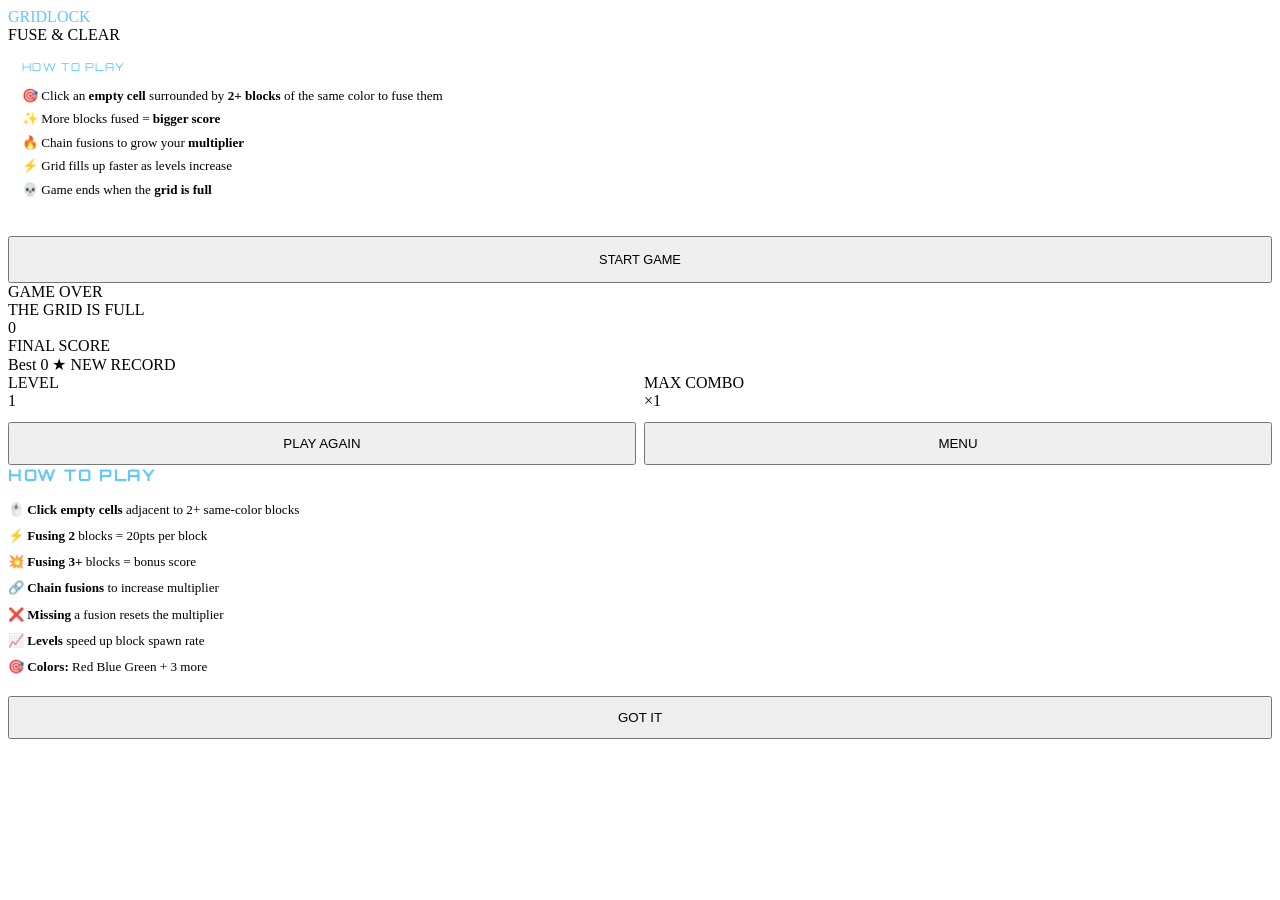
==== commit 62b0deee: "Fix HTML formatting and add missing elements" ====
--- a/index.html
+++ b/index.html
@@ -3,10 +3,10 @@
 <head>
 <meta charset="UTF-8">
 <meta name="viewport" content="width=device-width,initial-scale=1">
-<title>GridLock: Fuse & Clear</title>
+<title>GridLock: Fuse &amp; Clear</title>
 <link rel="preconnect" href="https://fonts.googleapis.com">
 <link href="https://fonts.googleapis.com/css2?family=Orbitron:wght@400;700;900&family=Rajdhani:wght@400;600;700&display=swap" rel="stylesheet">
-<link rel="stylesheet" href="styles.css">
+<link rel="stylesheet" href="style.css">
 </head>
 <body>
 
@@ -38,16 +38,16 @@
     <div class="hi-score-row">
       <span class="hi-score-label">Best</span>
       <span class="hi-score-val" id="goHiScore">0</span>
-      <span class="new-record hidden" id="newRecord">★ NEW RECORD</span>
+      <span class="new-record hidden" id="newRecord">&#9733; NEW RECORD</span>
     </div>
-    <div style="display:grid;grid-template-columns:1fr 1fr;gap:8px;margin-bottom:12px;font-size:0.78rem;color:var(--dim);">
-      <div style="background:var(--surface2);border-radius:8px;padding:8px;border:1px solid var(--border);">
-        <div style="font-family:'Orbitron',monospace;font-size:0.6rem;letter-spacing:0.1em;margin-bottom:2px;">LEVEL</div>
-        <div style="font-family:'Orbitron',monospace;color:var(--text);font-size:1.1rem;" id="finalLevel">1</div>
+    <div style="display:grid;grid-template-columns:1fr 1fr;gap:8px;margin-bottom:12px;">
+      <div class="stat-mini">
+        <div class="stat-mini-label">LEVEL</div>
+        <div class="stat-mini-val" id="finalLevel">1</div>
       </div>
-      <div style="background:var(--surface2);border-radius:8px;padding:8px;border:1px solid var(--border);">
-        <div style="font-family:'Orbitron',monospace;font-size:0.6rem;letter-spacing:0.1em;margin-bottom:2px;">MAX COMBO</div>
-        <div style="font-family:'Orbitron',monospace;color:var(--yellow);font-size:1.1rem;" id="finalCombo">x1</div>
+      <div class="stat-mini">
+        <div class="stat-mini-label">MAX COMBO</div>
+        <div class="stat-mini-val gold" id="finalCombo">&#215;1</div>
       </div>
     </div>
     <div style="display:flex;gap:8px;">
@@ -57,7 +57,7 @@
   </div>
 </div>
 
-<!-- MAIN GAME -->
+<!-- MAIN GAME UI -->
 <div class="container" id="gameUI" style="display:none;">
   <div class="header">
     <div class="logo">GridLock<span>Fuse &amp; Clear</span></div>
@@ -70,7 +70,7 @@
     </div>
     <div class="stat-card">
       <div class="stat-label">Multiplier</div>
-      <div class="stat-value glow-gold" id="multiplier">×1</div>
+      <div class="stat-value glow-gold" id="multiplier">&#215;1</div>
     </div>
     <div class="stat-card">
       <div class="stat-label">Best</div>
@@ -89,7 +89,7 @@
   </div>
 
   <div class="controls">
-    <button class="btn btn-primary" onclick="startGame()">↺ RESTART</button>
+    <button class="btn btn-primary" onclick="startGame()">&#8635; RESTART</button>
     <button class="btn btn-muted" id="soundBtn" onclick="toggleSound()">🔊 SOUND</button>
     <button class="btn btn-muted" onclick="showHowTo()">? HOW TO PLAY</button>
   </div>
@@ -106,7 +106,11 @@
       <div>🔗 <strong style="color:var(--text);">Chain fusions</strong> to increase multiplier</div>
       <div>❌ <strong style="color:var(--text);">Missing</strong> a fusion resets the multiplier</div>
       <div>📈 <strong style="color:var(--text);">Levels</strong> speed up block spawn rate</div>
-      <div>🎯 <strong style="color:var(--text);">Colors:</strong> <span class="chip red"></span>Red <span class="chip blue"></span>Blue <span class="chip green"></span>Green + 3 more</div>
+      <div>🎯 <strong style="color:var(--text);">Colors:</strong>
+        <span class="chip red"></span>Red
+        <span class="chip blue"></span>Blue
+        <span class="chip green"></span>Green + 3 more
+      </div>
     </div>
     <button class="btn btn-primary" style="margin-top:16px;width:100%;padding:12px;" onclick="hideHowTo()">GOT IT</button>
   </div>
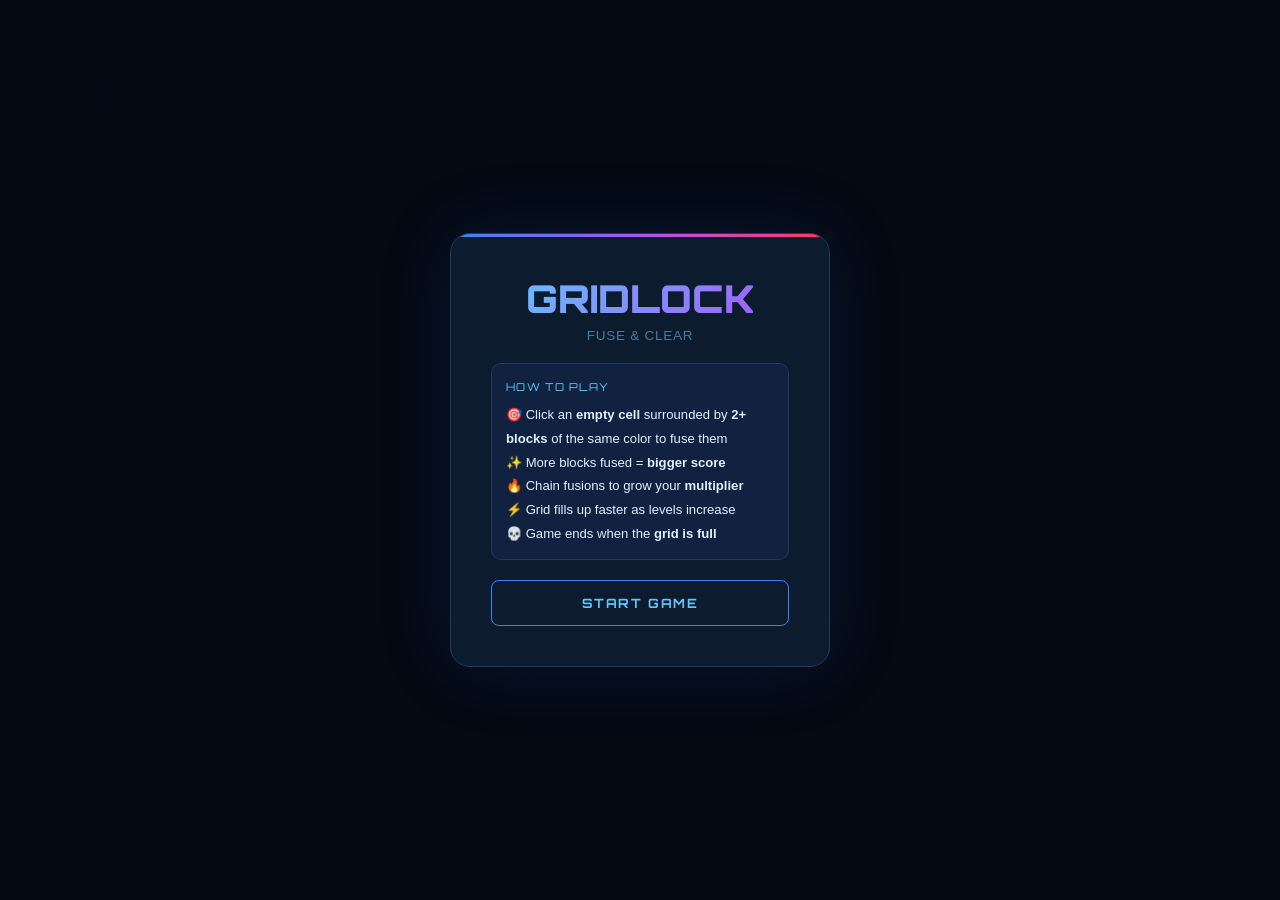
==== commit 312e73f5: "Add files via upload" ====
--- a/index.html
+++ b/index.html
@@ -1,121 +1,121 @@
-<!DOCTYPE html>
-<html lang="en">
-<head>
-<meta charset="UTF-8">
-<meta name="viewport" content="width=device-width,initial-scale=1">
-<title>GridLock: Fuse &amp; Clear</title>
-<link rel="preconnect" href="https://fonts.googleapis.com">
-<link href="https://fonts.googleapis.com/css2?family=Orbitron:wght@400;700;900&family=Rajdhani:wght@400;600;700&display=swap" rel="stylesheet">
-<link rel="stylesheet" href="style.css">
-</head>
-<body>
-
-<!-- START SCREEN -->
-<div class="overlay" id="startScreen">
-  <div class="overlay-card">
-    <div class="overlay-title" style="background:linear-gradient(135deg,#60c8ff,#a855f7);-webkit-background-clip:text;-webkit-text-fill-color:transparent;background-clip:text;">GRIDLOCK</div>
-    <div class="overlay-sub">FUSE &amp; CLEAR</div>
-    <div style="margin-bottom:20px;padding:14px;background:var(--surface2);border-radius:10px;border:1px solid var(--border);text-align:left;font-size:0.82rem;line-height:1.8;">
-      <div style="color:#60c8ff;font-family:'Orbitron',monospace;font-size:0.68rem;letter-spacing:0.12em;margin-bottom:6px;">HOW TO PLAY</div>
-      <div>🎯 Click an <strong>empty cell</strong> surrounded by <strong>2+ blocks</strong> of the same color to fuse them</div>
-      <div>✨ More blocks fused = <strong>bigger score</strong></div>
-      <div>🔥 Chain fusions to grow your <strong>multiplier</strong></div>
-      <div>⚡ Grid fills up faster as levels increase</div>
-      <div>💀 Game ends when the <strong>grid is full</strong></div>
-    </div>
-    <div id="startHiScore" style="margin-bottom:14px;"></div>
-    <button class="btn btn-primary" style="width:100%;padding:14px;font-size:0.8rem;" onclick="startGame()">START GAME</button>
-  </div>
-</div>
-
-<!-- GAME OVER SCREEN -->
-<div class="overlay hidden" id="gameoverScreen">
-  <div class="overlay-card">
-    <div class="overlay-title" style="color:var(--red);">GAME OVER</div>
-    <div class="overlay-sub">THE GRID IS FULL</div>
-    <div class="score-big" id="finalScore">0</div>
-    <div class="score-label">FINAL SCORE</div>
-    <div class="hi-score-row">
-      <span class="hi-score-label">Best</span>
-      <span class="hi-score-val" id="goHiScore">0</span>
-      <span class="new-record hidden" id="newRecord">&#9733; NEW RECORD</span>
-    </div>
-    <div style="display:grid;grid-template-columns:1fr 1fr;gap:8px;margin-bottom:12px;">
-      <div class="stat-mini">
-        <div class="stat-mini-label">LEVEL</div>
-        <div class="stat-mini-val" id="finalLevel">1</div>
-      </div>
-      <div class="stat-mini">
-        <div class="stat-mini-label">MAX COMBO</div>
-        <div class="stat-mini-val gold" id="finalCombo">&#215;1</div>
-      </div>
-    </div>
-    <div style="display:flex;gap:8px;">
-      <button class="btn btn-primary" style="flex:1;padding:12px;" onclick="startGame()">PLAY AGAIN</button>
-      <button class="btn btn-muted" style="flex:1;padding:12px;" onclick="showStart()">MENU</button>
-    </div>
-  </div>
-</div>
-
-<!-- MAIN GAME UI -->
-<div class="container" id="gameUI" style="display:none;">
-  <div class="header">
-    <div class="logo">GridLock<span>Fuse &amp; Clear</span></div>
-  </div>
-
-  <div class="stats">
-    <div class="stat-card">
-      <div class="stat-label">Score</div>
-      <div class="stat-value glow-blue" id="score">0</div>
-    </div>
-    <div class="stat-card">
-      <div class="stat-label">Multiplier</div>
-      <div class="stat-value glow-gold" id="multiplier">&#215;1</div>
-    </div>
-    <div class="stat-card">
-      <div class="stat-label">Best</div>
-      <div class="stat-value glow-green" id="hiScore">0</div>
-    </div>
-  </div>
-
-  <div class="level-bar-wrap">
-    <span class="level-label">LVL</span>
-    <div class="level-bar"><div class="level-fill" id="levelFill" style="width:0%"></div></div>
-    <span class="level-num" id="levelNum">1</span>
-  </div>
-
-  <div class="grid-wrap">
-    <div class="grid" id="grid"></div>
-  </div>
-
-  <div class="controls">
-    <button class="btn btn-primary" onclick="startGame()">&#8635; RESTART</button>
-    <button class="btn btn-muted" id="soundBtn" onclick="toggleSound()">🔊 SOUND</button>
-    <button class="btn btn-muted" onclick="showHowTo()">? HOW TO PLAY</button>
-  </div>
-</div>
-
-<!-- HOW TO PLAY OVERLAY -->
-<div class="overlay hidden" id="howToScreen">
-  <div class="overlay-card">
-    <div style="font-family:'Orbitron',monospace;font-weight:700;font-size:1rem;color:#60c8ff;letter-spacing:0.1em;margin-bottom:12px;">HOW TO PLAY</div>
-    <div style="text-align:left;font-size:0.82rem;line-height:2;color:var(--dim);">
-      <div>🖱️ <strong style="color:var(--text);">Click empty cells</strong> adjacent to 2+ same-color blocks</div>
-      <div>⚡ <strong style="color:var(--text);">Fusing 2</strong> blocks = 20pts per block</div>
-      <div>💥 <strong style="color:var(--text);">Fusing 3+</strong> blocks = bonus score</div>
-      <div>🔗 <strong style="color:var(--text);">Chain fusions</strong> to increase multiplier</div>
-      <div>❌ <strong style="color:var(--text);">Missing</strong> a fusion resets the multiplier</div>
-      <div>📈 <strong style="color:var(--text);">Levels</strong> speed up block spawn rate</div>
-      <div>🎯 <strong style="color:var(--text);">Colors:</strong>
-        <span class="chip red"></span>Red
-        <span class="chip blue"></span>Blue
-        <span class="chip green"></span>Green + 3 more
-      </div>
-    </div>
-    <button class="btn btn-primary" style="margin-top:16px;width:100%;padding:12px;" onclick="hideHowTo()">GOT IT</button>
-  </div>
-</div>
-
-<script src="game.js"></script>
-</body>
-</html>
+<!DOCTYPE html>
+<html lang="en">
+<head>
+<meta charset="UTF-8">
+<meta name="viewport" content="width=device-width,initial-scale=1">
+<title>GridLock: Fuse &amp; Clear</title>
+<link rel="preconnect" href="https://fonts.googleapis.com">
+<link href="https://fonts.googleapis.com/css2?family=Orbitron:wght@400;700;900&family=Rajdhani:wght@400;600;700&display=swap" rel="stylesheet">
+<link rel="stylesheet" href="style.css">
+</head>
+<body>
+
+<!-- START SCREEN -->
+<div class="overlay" id="startScreen">
+  <div class="overlay-card">
+    <div class="overlay-title" style="background:linear-gradient(135deg,#60c8ff,#a855f7);-webkit-background-clip:text;-webkit-text-fill-color:transparent;background-clip:text;">GRIDLOCK</div>
+    <div class="overlay-sub">FUSE &amp; CLEAR</div>
+    <div style="margin-bottom:20px;padding:14px;background:var(--surface2);border-radius:10px;border:1px solid var(--border);text-align:left;font-size:0.82rem;line-height:1.8;">
+      <div style="color:#60c8ff;font-family:'Orbitron',monospace;font-size:0.68rem;letter-spacing:0.12em;margin-bottom:6px;">HOW TO PLAY</div>
+      <div>🎯 Click an <strong>empty cell</strong> surrounded by <strong>2+ blocks</strong> of the same color to fuse them</div>
+      <div>✨ More blocks fused = <strong>bigger score</strong></div>
+      <div>🔥 Chain fusions to grow your <strong>multiplier</strong></div>
+      <div>⚡ Grid fills up faster as levels increase</div>
+      <div>💀 Game ends when the <strong>grid is full</strong></div>
+    </div>
+    <div id="startHiScore" style="margin-bottom:14px;"></div>
+    <button class="btn btn-primary" style="width:100%;padding:14px;font-size:0.8rem;" onclick="startGame()">START GAME</button>
+  </div>
+</div>
+
+<!-- GAME OVER SCREEN -->
+<div class="overlay hidden" id="gameoverScreen">
+  <div class="overlay-card">
+    <div class="overlay-title" style="color:var(--red);">GAME OVER</div>
+    <div class="overlay-sub">THE GRID IS FULL</div>
+    <div class="score-big" id="finalScore">0</div>
+    <div class="score-label">FINAL SCORE</div>
+    <div class="hi-score-row">
+      <span class="hi-score-label">Best</span>
+      <span class="hi-score-val" id="goHiScore">0</span>
+      <span class="new-record hidden" id="newRecord">&#9733; NEW RECORD</span>
+    </div>
+    <div style="display:grid;grid-template-columns:1fr 1fr;gap:8px;margin-bottom:12px;">
+      <div class="stat-mini">
+        <div class="stat-mini-label">LEVEL</div>
+        <div class="stat-mini-val" id="finalLevel">1</div>
+      </div>
+      <div class="stat-mini">
+        <div class="stat-mini-label">MAX COMBO</div>
+        <div class="stat-mini-val gold" id="finalCombo">&#215;1</div>
+      </div>
+    </div>
+    <div style="display:flex;gap:8px;">
+      <button class="btn btn-primary" style="flex:1;padding:12px;" onclick="startGame()">PLAY AGAIN</button>
+      <button class="btn btn-muted" style="flex:1;padding:12px;" onclick="showStart()">MENU</button>
+    </div>
+  </div>
+</div>
+
+<!-- MAIN GAME UI -->
+<div class="container" id="gameUI" style="display:none;">
+  <div class="header">
+    <div class="logo">GridLock<span>Fuse &amp; Clear</span></div>
+  </div>
+
+  <div class="stats">
+    <div class="stat-card">
+      <div class="stat-label">Score</div>
+      <div class="stat-value glow-blue" id="score">0</div>
+    </div>
+    <div class="stat-card">
+      <div class="stat-label">Multiplier</div>
+      <div class="stat-value glow-gold" id="multiplier">&#215;1</div>
+    </div>
+    <div class="stat-card">
+      <div class="stat-label">Best</div>
+      <div class="stat-value glow-green" id="hiScore">0</div>
+    </div>
+  </div>
+
+  <div class="level-bar-wrap">
+    <span class="level-label">LVL</span>
+    <div class="level-bar"><div class="level-fill" id="levelFill" style="width:0%"></div></div>
+    <span class="level-num" id="levelNum">1</span>
+  </div>
+
+  <div class="grid-wrap">
+    <div class="grid" id="grid"></div>
+  </div>
+
+  <div class="controls">
+    <button class="btn btn-primary" onclick="startGame()">&#8635; RESTART</button>
+    <button class="btn btn-muted" id="soundBtn" onclick="toggleSound()">🔊 SOUND</button>
+    <button class="btn btn-muted" onclick="showHowTo()">? HOW TO PLAY</button>
+  </div>
+</div>
+
+<!-- HOW TO PLAY OVERLAY -->
+<div class="overlay hidden" id="howToScreen">
+  <div class="overlay-card">
+    <div style="font-family:'Orbitron',monospace;font-weight:700;font-size:1rem;color:#60c8ff;letter-spacing:0.1em;margin-bottom:12px;">HOW TO PLAY</div>
+    <div style="text-align:left;font-size:0.82rem;line-height:2;color:var(--dim);">
+      <div>🖱️ <strong style="color:var(--text);">Click empty cells</strong> adjacent to 2+ same-color blocks</div>
+      <div>⚡ <strong style="color:var(--text);">Fusing 2</strong> blocks = 20pts per block</div>
+      <div>💥 <strong style="color:var(--text);">Fusing 3+</strong> blocks = bonus score</div>
+      <div>🔗 <strong style="color:var(--text);">Chain fusions</strong> to increase multiplier</div>
+      <div>❌ <strong style="color:var(--text);">Missing</strong> a fusion resets the multiplier</div>
+      <div>📈 <strong style="color:var(--text);">Levels</strong> speed up block spawn rate</div>
+      <div>🎯 <strong style="color:var(--text);">Colors:</strong>
+        <span class="chip red"></span>Red
+        <span class="chip blue"></span>Blue
+        <span class="chip green"></span>Green + 3 more
+      </div>
+    </div>
+    <button class="btn btn-primary" style="margin-top:16px;width:100%;padding:12px;" onclick="hideHowTo()">GOT IT</button>
+  </div>
+</div>
+
+<script src="game.js"></script>
+</body>
+</html>
--- a/style.css
+++ b/style.css
@@ -0,0 +1,434 @@
+*{margin:0;padding:0;box-sizing:border-box;}
+
+:root{
+  --cell:min(13.5vw,68px);
+  --gap:min(1vw,5px);
+  --red:#ff3b5c;
+  --blue:#3b82f6;
+  --green:#00e676;
+  --yellow:#ffd600;
+  --purple:#d500f9;
+  --orange:#ff6d00;
+  --bg:#050a14;
+  --surface:#0d1b2e;
+  --surface2:#112240;
+  --border:#1e3a5f;
+  --text:#e0f0ff;
+  --dim:#4a7a9b;
+}
+
+body{
+  background:var(--bg);
+  color:var(--text);
+  min-height:100vh;
+  font-family:'Rajdhani',sans-serif;
+  overflow-x:hidden;
+  display:flex;
+  flex-direction:column;
+  align-items:center;
+  justify-content:center;
+  padding:12px;
+}
+
+body::before{
+  content:'';
+  position:fixed;
+  inset:0;
+  background-image:
+    linear-gradient(rgba(59,130,246,0.04) 1px,transparent 1px),
+    linear-gradient(90deg,rgba(59,130,246,0.04) 1px,transparent 1px);
+  background-size:40px 40px;
+  animation:gridDrift 20s linear infinite;
+  pointer-events:none;
+  z-index:0;
+}
+@keyframes gridDrift{0%{background-position:0 0}100%{background-position:40px 40px}}
+
+body::after{
+  content:'';
+  position:fixed;
+  width:600px;height:600px;
+  border-radius:50%;
+  background:radial-gradient(circle,rgba(59,130,246,0.08) 0%,transparent 70%);
+  top:-200px;left:-200px;
+  pointer-events:none;
+  z-index:0;
+  animation:orbFloat 8s ease-in-out infinite;
+}
+@keyframes orbFloat{0%,100%{transform:translate(0,0)}50%{transform:translate(60px,40px)}}
+
+.container{
+  position:relative;
+  z-index:1;
+  text-align:center;
+  width:100%;
+  max-width:520px;
+}
+
+.header{margin-bottom:16px;}
+
+.logo{
+  font-family:'Orbitron',monospace;
+  font-weight:900;
+  font-size:clamp(1.6rem,5vw,2.8rem);
+  letter-spacing:0.05em;
+  background:linear-gradient(135deg,#60c8ff 0%,#3b82f6 40%,#a855f7 100%);
+  -webkit-background-clip:text;
+  -webkit-text-fill-color:transparent;
+  background-clip:text;
+  position:relative;
+}
+.logo span{
+  font-size:0.45em;
+  display:block;
+  font-family:'Rajdhani',sans-serif;
+  font-weight:600;
+  letter-spacing:0.3em;
+  background:linear-gradient(90deg,var(--dim),#60c8ff,var(--dim));
+  -webkit-background-clip:text;
+  -webkit-text-fill-color:transparent;
+  background-clip:text;
+  margin-top:-4px;
+  text-transform:uppercase;
+}
+
+.stats{
+  display:grid;
+  grid-template-columns:1fr 1fr 1fr;
+  gap:8px;
+  margin-bottom:14px;
+}
+.stat-card{
+  background:var(--surface);
+  border:1px solid var(--border);
+  border-radius:10px;
+  padding:8px 6px;
+  position:relative;
+  overflow:hidden;
+}
+.stat-card::before{
+  content:'';
+  position:absolute;
+  top:0;left:0;right:0;
+  height:2px;
+  background:linear-gradient(90deg,transparent,#3b82f6,transparent);
+}
+.stat-label{
+  font-size:0.65rem;
+  letter-spacing:0.15em;
+  text-transform:uppercase;
+  color:var(--dim);
+  font-weight:700;
+}
+.stat-value{
+  font-family:'Orbitron',monospace;
+  font-size:clamp(1rem,3.5vw,1.5rem);
+  font-weight:700;
+  color:var(--text);
+  line-height:1.1;
+}
+.stat-value.glow-blue{color:#60c8ff;text-shadow:0 0 12px rgba(96,200,255,0.6);}
+.stat-value.glow-gold{color:var(--yellow);text-shadow:0 0 12px rgba(255,214,0,0.5);}
+.stat-value.glow-green{color:var(--green);text-shadow:0 0 12px rgba(0,230,118,0.5);}
+
+.level-bar-wrap{
+  margin-bottom:12px;
+  background:var(--surface);
+  border:1px solid var(--border);
+  border-radius:8px;
+  padding:6px 12px;
+  display:flex;
+  align-items:center;
+  gap:10px;
+}
+.level-label{
+  font-family:'Orbitron',monospace;
+  font-size:0.7rem;
+  color:var(--dim);
+  white-space:nowrap;
+  letter-spacing:0.1em;
+}
+.level-bar{
+  flex:1;
+  height:6px;
+  background:var(--surface2);
+  border-radius:3px;
+  overflow:hidden;
+}
+.level-fill{
+  height:100%;
+  background:linear-gradient(90deg,#3b82f6,#a855f7);
+  border-radius:3px;
+  transition:width 0.5s ease;
+  box-shadow:0 0 8px rgba(168,85,247,0.6);
+}
+.level-num{
+  font-family:'Orbitron',monospace;
+  font-size:0.85rem;
+  font-weight:700;
+  color:#a855f7;
+  min-width:20px;
+}
+
+.grid-wrap{
+  position:relative;
+  display:inline-block;
+}
+.grid{
+  display:grid;
+  grid-template-columns:repeat(6,var(--cell));
+  gap:var(--gap);
+  background:var(--surface);
+  padding:10px;
+  border-radius:16px;
+  border:1px solid var(--border);
+  box-shadow:0 0 40px rgba(59,130,246,0.08),inset 0 1px 0 rgba(255,255,255,0.04);
+}
+
+.cell{
+  width:var(--cell);
+  height:var(--cell);
+  border-radius:10px;
+  background:var(--surface2);
+  cursor:pointer;
+  transition:transform 0.15s ease,box-shadow 0.15s ease,opacity 0.15s ease;
+  position:relative;
+  border:1px solid rgba(255,255,255,0.04);
+}
+.cell:hover{transform:scale(1.06);}
+.cell.empty:hover{
+  background:rgba(59,130,246,0.15);
+  border-color:rgba(59,130,246,0.3);
+}
+
+.cell.red   {background:var(--red);   border-color:rgba(255,59,92,0.4);}
+.cell.blue  {background:var(--blue);  border-color:rgba(59,130,246,0.4);}
+.cell.green {background:var(--green); border-color:rgba(0,230,118,0.4);}
+.cell.yellow{background:var(--yellow);border-color:rgba(255,214,0,0.4);}
+.cell.purple{background:var(--purple);border-color:rgba(213,0,249,0.4);}
+.cell.orange{background:var(--orange);border-color:rgba(255,109,0,0.4);}
+
+.cell.red::after,.cell.blue::after,.cell.green::after,
+.cell.yellow::after,.cell.purple::after,.cell.orange::after{
+  content:'';
+  position:absolute;
+  top:3px;left:6px;right:6px;
+  height:40%;
+  background:linear-gradient(180deg,rgba(255,255,255,0.3) 0%,transparent 100%);
+  border-radius:4px 4px 8px 8px;
+  pointer-events:none;
+}
+
+.cell.glow-red   {box-shadow:0 0 18px rgba(255,59,92,0.8),  0 0 40px rgba(255,59,92,0.3);}
+.cell.glow-blue  {box-shadow:0 0 18px rgba(59,130,246,0.8), 0 0 40px rgba(59,130,246,0.3);}
+.cell.glow-green {box-shadow:0 0 18px rgba(0,230,118,0.8),  0 0 40px rgba(0,230,118,0.3);}
+.cell.glow-yellow{box-shadow:0 0 18px rgba(255,214,0,0.8),  0 0 40px rgba(255,214,0,0.3);}
+.cell.glow-purple{box-shadow:0 0 18px rgba(213,0,249,0.8),  0 0 40px rgba(213,0,249,0.3);}
+.cell.glow-orange{box-shadow:0 0 18px rgba(255,109,0,0.8),  0 0 40px rgba(255,109,0,0.3);}
+
+.cell.pop{animation:cellPop 0.35s ease;}
+@keyframes cellPop{0%{transform:scale(1)}40%{transform:scale(1.2)}100%{transform:scale(1)}}
+
+.cell.clear{animation:cellClear 0.3s ease forwards;}
+@keyframes cellClear{0%{transform:scale(1);opacity:1}100%{transform:scale(0);opacity:0}}
+
+.cell.spawn{animation:cellSpawn 0.3s cubic-bezier(.34,1.56,.64,1) forwards;}
+@keyframes cellSpawn{0%{transform:scale(0);opacity:0}100%{transform:scale(1);opacity:1}}
+
+.score-popup{
+  position:absolute;
+  font-family:'Orbitron',monospace;
+  font-weight:700;
+  font-size:clamp(0.9rem,2.5vw,1.2rem);
+  color:#fff;
+  text-shadow:0 0 10px currentColor;
+  pointer-events:none;
+  z-index:100;
+  animation:floatUp 0.8s ease forwards;
+}
+@keyframes floatUp{
+  0%{transform:translateY(0) scale(1);opacity:1}
+  100%{transform:translateY(-70px) scale(1.2);opacity:0}
+}
+
+.mult-flash{
+  position:absolute;
+  top:50%;left:50%;
+  transform:translate(-50%,-50%);
+  font-family:'Orbitron',monospace;
+  font-size:clamp(2rem,8vw,4rem);
+  font-weight:900;
+  pointer-events:none;
+  z-index:200;
+  animation:multFlash 0.7s ease forwards;
+  white-space:nowrap;
+}
+@keyframes multFlash{
+  0%{transform:translate(-50%,-50%) scale(0.5);opacity:1}
+  50%{transform:translate(-50%,-50%) scale(1.1);opacity:1}
+  100%{transform:translate(-50%,-60%) scale(0.8);opacity:0}
+}
+
+.controls{
+  display:flex;
+  gap:8px;
+  margin-top:12px;
+  justify-content:center;
+  flex-wrap:wrap;
+}
+.btn{
+  font-family:'Orbitron',monospace;
+  font-weight:700;
+  font-size:0.65rem;
+  letter-spacing:0.12em;
+  text-transform:uppercase;
+  padding:8px 18px;
+  border-radius:8px;
+  border:1px solid;
+  cursor:pointer;
+  transition:all 0.2s ease;
+  background:transparent;
+}
+.btn-primary{border-color:#3b82f6;color:#60c8ff;}
+.btn-primary:hover{background:rgba(59,130,246,0.15);box-shadow:0 0 16px rgba(59,130,246,0.3);}
+.btn-muted{border-color:var(--border);color:var(--dim);}
+.btn-muted:hover{border-color:#4a7a9b;color:var(--text);}
+
+.chip{
+  display:inline-block;
+  width:10px;height:10px;
+  border-radius:3px;
+  margin-right:3px;
+  vertical-align:middle;
+}
+.chip.red{background:var(--red);}
+.chip.blue{background:var(--blue);}
+.chip.green{background:var(--green);}
+
+.overlay{
+  position:fixed;
+  inset:0;
+  z-index:1000;
+  background:rgba(5,10,20,0.92);
+  backdrop-filter:blur(12px);
+  display:flex;
+  align-items:center;
+  justify-content:center;
+  padding:20px;
+}
+.overlay.hidden{display:none;}
+
+.overlay-card{
+  background:var(--surface);
+  border:1px solid var(--border);
+  border-radius:20px;
+  padding:clamp(20px,5vw,40px);
+  max-width:380px;
+  width:100%;
+  text-align:center;
+  box-shadow:0 0 80px rgba(59,130,246,0.12);
+  position:relative;
+  overflow:hidden;
+}
+.overlay-card::before{
+  content:'';
+  position:absolute;
+  top:0;left:0;right:0;
+  height:3px;
+  background:linear-gradient(90deg,#3b82f6,#a855f7,#ff3b5c);
+}
+
+.overlay-title{
+  font-family:'Orbitron',monospace;
+  font-weight:900;
+  font-size:clamp(1.6rem,5vw,2.4rem);
+  margin-bottom:6px;
+}
+.overlay-sub{
+  font-size:0.85rem;
+  color:var(--dim);
+  margin-bottom:20px;
+  letter-spacing:0.05em;
+}
+
+.score-big{
+  font-family:'Orbitron',monospace;
+  font-size:clamp(2.5rem,8vw,4rem);
+  font-weight:900;
+  background:linear-gradient(135deg,var(--yellow),var(--orange));
+  -webkit-background-clip:text;
+  -webkit-text-fill-color:transparent;
+  background-clip:text;
+  line-height:1;
+  margin-bottom:4px;
+}
+.score-label{
+  font-size:0.7rem;
+  letter-spacing:0.2em;
+  color:var(--dim);
+  text-transform:uppercase;
+  margin-bottom:16px;
+}
+
+.hi-score-row{
+  display:flex;
+  align-items:center;
+  justify-content:center;
+  gap:8px;
+  background:var(--surface2);
+  border-radius:8px;
+  padding:8px 16px;
+  margin-bottom:20px;
+  border:1px solid var(--border);
+}
+.hi-score-label{
+  font-size:0.7rem;
+  letter-spacing:0.15em;
+  text-transform:uppercase;
+  color:var(--dim);
+}
+.hi-score-val{
+  font-family:'Orbitron',monospace;
+  font-weight:700;
+  color:var(--yellow);
+  text-shadow:0 0 10px rgba(255,214,0,0.5);
+}
+.new-record{
+  color:var(--green);
+  font-size:0.7rem;
+  letter-spacing:0.1em;
+  text-transform:uppercase;
+  animation:blink 0.7s ease infinite;
+}
+@keyframes blink{0%,100%{opacity:1}50%{opacity:0.4}}
+
+.stat-mini{
+  background:var(--surface2);
+  border-radius:8px;
+  padding:8px;
+  border:1px solid var(--border);
+}
+.stat-mini-label{
+  font-family:'Orbitron',monospace;
+  font-size:0.6rem;
+  letter-spacing:0.1em;
+  margin-bottom:2px;
+  color:var(--dim);
+}
+.stat-mini-val{
+  font-family:'Orbitron',monospace;
+  color:var(--text);
+  font-size:1.1rem;
+}
+.stat-mini-val.gold{color:var(--yellow);}
+
+@media(max-width:480px){
+  :root{--cell:min(14vw,52px);}
+  .grid{padding:7px;border-radius:12px;}
+  .cell{border-radius:8px;}
+  .stats{gap:6px;}
+  .stat-card{padding:6px 4px;}
+}
+@media(max-width:350px){
+  :root{--cell:min(13.5vw,44px);}
+}
